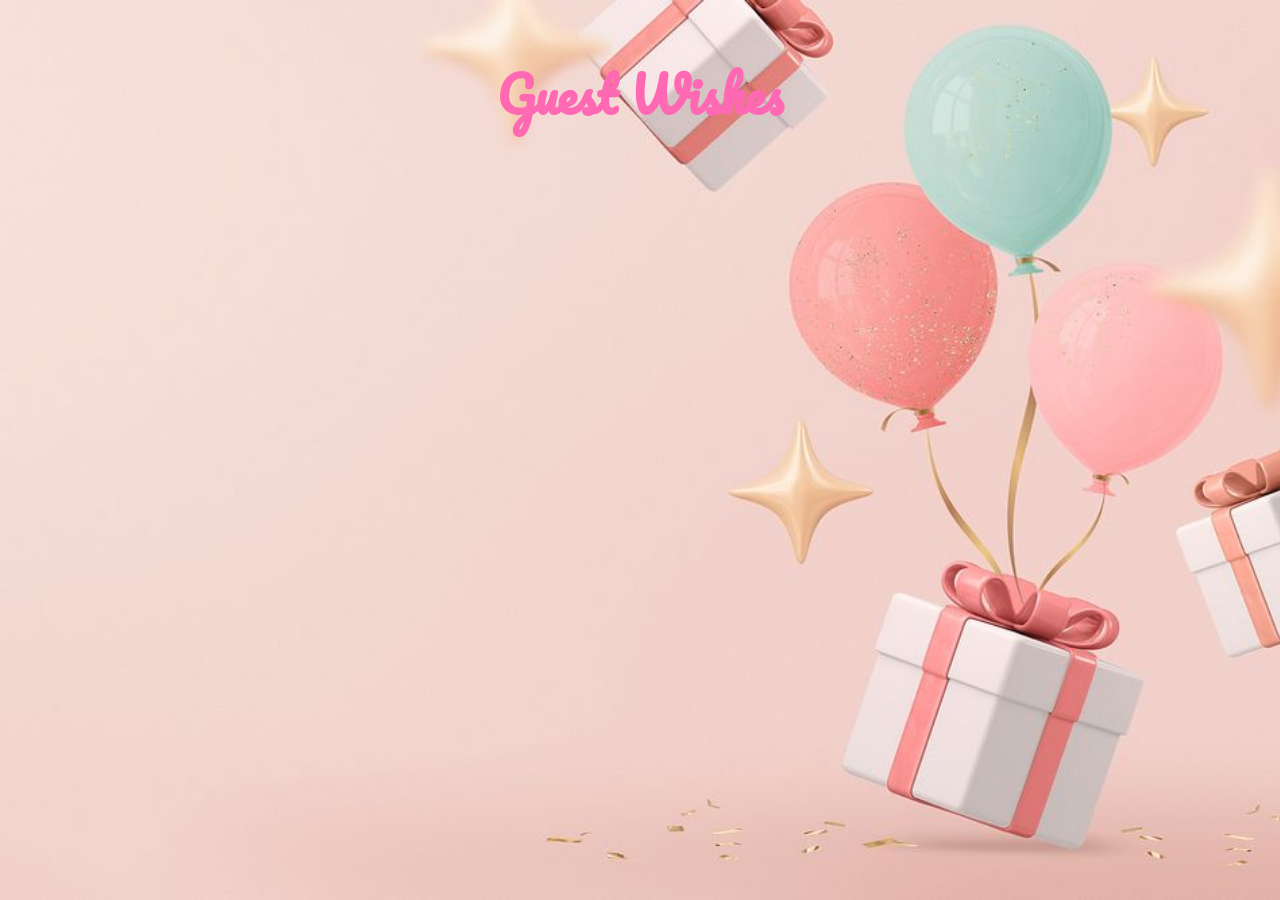
==== wishes.html @ 1745c85b "Update wishes.html" ====
<!DOCTYPE html>
<html lang="en">
<head>
    <meta charset="UTF-8">
    <meta name="viewport" content="width=device-width, initial-scale=1.0">
    <title>Guest Wishes</title>
    <link rel="stylesheet" href="styles.css">
    <link href="https://fonts.googleapis.com/css2?family=Pacifico&family=Raleway:wght@300;400&display=swap" rel="stylesheet">
    <style>
        /* Additional CSS for animations */
        @keyframes fadeIn {
            from {
                opacity: 0;
                transform: translateY(20px);
            }
            to {
                opacity: 1;
                transform: translateY(0);
            }
        }

        .wish-card {
            background-color: #fff;
            border-radius: 10px;
            box-shadow: 0 4px 8px rgba(0, 0, 0, 0.1);
            padding: 20px;
            margin: 10px 0;
            animation: fadeIn 0.5s ease-out;
        }

        .wish-card h3 {
            color: #ff69b4;
            margin-bottom: 10px;
            font-size: 1.5em;
        }

        .wish-card p {
            color: #333;
            font-size: 1.1em;
            line-height: 1.6;
        }
    </style>
</head>
<body>
    
    <audio id="birthday-music" src="birthday_music.mp3" loop autoplay></audio>
    <div class="container">
        <h1 class="animate-text">Guest Wishes</h1>
        <div id="wishes-container" class="wishes-container">
            <!-- Guest messages will be dynamically added here -->
        </div>
    </div>

    <script>
        document.addEventListener('DOMContentLoaded', async () => {
            const wishesContainer = document.getElementById('wishes-container');

            // Function to fetch and display wishes from Google Sheets
            const loadWishes = async () => {
                try {
                    const response = await fetch('https://docs.google.com/spreadsheets/d/e/2PACX-1vSiJHHqgl6Vh46oioIyshNOrG45VwTm5Ia3-qjEmE-rnSlEmGtyvzRHUzIzmyQFZLibQ8PFzP3_w7lh/pub?gid=948567320&single=true&output=csv');
                    if (!response.ok) {
                        throw new Error('Failed to load wishes');
                    }
                    const csvData = await response.text();
                    const wishes = parseCsvData(csvData); // Function to parse CSV data
                    wishesContainer.innerHTML = ''; // Clear existing wishes
                    wishes.forEach(wish => {
                        wishesContainer.appendChild(createWishElement(wish));
                    });
                } catch (error) {
                    console.error('Error loading wishes:', error.message);
                }
            };

            // Function to parse CSV data into an array of objects
            const parseCsvData = (csvData) => {
                const lines = csvData.split('\n');
                const headers = lines[0].split(',');
                const wishes = [];
                for (let i = 1; i < lines.length; i++) {
                    const data = lines[i].split(',');
                    if (data.length === headers.length) {
                        const wish = {};
                        for (let j = 0; j < headers.length; j++) {
                            wish[headers[j].trim()] = data[j].trim();
                        }
                        wishes.push(wish);
                    }
                }
                return wishes;
            };

            // Function to create a wish element
            const createWishElement = (wish) => {
                const div = document.createElement('div');
                div.className = 'wish-card';
                div.innerHTML = `
                    <h3>${wish.Name}</h3>
                    <p>${wish.Message}</p>
                `;
                return div;
            };

            // Load wishes when the page loads
            await loadWishes();
        });
    </script>
</body>
</html>
---- styles.css ----
/* General styles */
body {
    font-family: 'Raleway', sans-serif;
    margin: 0;
    padding: 0;
    background: url('background_2.jpg') no-repeat center center fixed;
    background-size: cover;
    color: #333;
    text-align: center;
}

.container {
    padding: 20px;
}

/* Navigation styles */
nav {
    display: flex;
    justify-content: center;
    gap: 20px;
    margin-bottom: 20px;
}

.nav-btn {
    background-color: #ff69b4;
    color: white;
    padding: 10px 20px;
    border-radius: 5px;
    text-decoration: none;
    transition: background-color 0.3s ease;
}

.nav-btn:hover {
    background-color: #ff1493;
}

/* Animated text */
.animate-text {
    font-family: 'Pacifico', cursive;
    font-size: 3em;
    color: #ff69b4;
    animation: fadeIn 2s ease-in-out;
}

/* Countdown */
.countdown {
    font-size: 1.5em;
    color: #ff69b4;
    margin: 20px 0;
}

/* Birthday image */
.birthday-img {
    width: 100%;
    max-width: 600px;
    height: 600px; /* Set the desired height */
    object-fit: cover;
    border-radius: 10px;
    margin: 20px 0;
}

/* Message styles */
.message {
    font-size: 1.2em;
    color: #333;
}

.hidden {
    display: none;
}

/* Photo gallery styles */
.photo-gallery {
    display: flex;
    justify-content: center;
    flex-wrap: wrap;
    gap: 10px;
}

.photo-gallery img {
    width: 100px;
    height: 100px;
    border-radius: 10px;
    object-fit: cover;
}

/* Guest form styles */
.guest-form {
    display: flex;
    flex-direction: column;
    align-items: center;
    gap: 10px;
    margin-bottom: 20px;
}

.guest-form input,
.guest-form textarea {
    width: 80%;
    max-width: 400px;
    padding: 10px;
    border: 1px solid #ddd;
    border-radius: 5px;
}

.guest-form button {
    background-color: #ff69b4;
    color: white;
    padding: 10px 20px;
    border: none;
    border-radius: 5px;
    cursor: pointer;
    transition: background-color 0.3s ease;
}

.guest-form button:hover {
    background-color: #ff1493;
}

/* Special heading styles */
.special-heading {
    font-family: 'Pacifico', cursive;
    font-size: 2.5em;
    color: #ff69b4;
    margin-top: 30px;
}

/* Special message styles */
.special-message {
    font-size: 1.3em;
    background-color: #fff0f5;
    padding: 20px;
    border-radius: 10px;
    box-shadow: 0 4px 8px rgba(0, 0, 0, 0.1);
    margin: 20px 0;
}

/* Guest comment styles */
#guest-comments div {
    background: #f0f0f0;
    padding: 10px;
    border-radius: 5px;
    margin: 10px 0;
}

/* Button styles */
.btn,
.timeline-btn {
    display: inline-block;
    padding: 15px 30px;
    background-color: #ff69b4; /* Pink */
    color: white;
    text-decoration: none;
    border: none;
    border-radius: 10px;
    transition: background-color 0.3s ease, transform 0.3s ease;
    cursor: pointer;
    font-size: 1.2em;
    font-weight: bold;
}

.btn:hover,
.timeline-btn:hover {
    background-color: #ff1493; /* Dark pink */
    transform: scale(1.05);
}

/* Animations */
@keyframes fadeIn {
    0% { opacity: 0; }
    100% { opacity: 1; }
}

/* Responsive Design */
@media screen and (max-width: 768px) {
    nav {
        flex-direction: column;
        gap: 10px;
    }

    .nav-btn {
        padding: 10px;
        width: 100%;
    }

    .animate-text {
        font-size: 2em;
    }

    .btn,
    .timeline-btn {
        padding: 10px 20px;
        font-size: 1em;
    }

    .special-heading {
        font-size: 2em;
    }

    .guest-form input,
    .guest-form textarea {
        width: 90%;
        max-width: none;
    }

    .container {
        padding: 10px;
    }
}

@media screen and (max-width: 480px) {
    .animate-text {
        font-size: 1.5em;
    }

    .btn,
    .timeline-btn {
        padding: 8px 16px;
        font-size: 0.9em;
    }

    .special-heading {
        font-size: 1.5em;
    }

    .guest-form input,
    .guest-form textarea {
        width: 100%;
    }
}
/* Special Message Section Styles */
.special-message {
    background-color: #fff0f5; /* Light pink background */
    padding: 20px;
    border-radius: 10px;
    box-shadow: 0 4px 8px rgba(0, 0, 0, 0.1);
    margin: 20px 0;
}

.special-message h2 {
    color: #ff69b4; /* Pink text color */
    font-size: 24px;
    margin-bottom: 10px;
}

.special-message p {
    color: #333; /* Dark text color */
    font-size: 16px;
    line-height: 1.6; /* Adjust line height as needed */
}

@keyframes fadeIn {
            from {
                opacity: 0;
                transform: translateY(20px);
            }
            to {
                opacity: 1;
                transform: translateY(0);
            }
        }

        .wish-card {
            background-color: #fff;
            border-radius: 10px;
            box-shadow: 0 4px 8px rgba(0, 0, 0, 0.1);
            padding: 20px;
            margin: 10px 0;
            animation: fadeIn 0.5s ease-out;
        }

        .wish-card h3 {
            color: #ff69b4;
            margin-bottom: 10px;
            font-size: 1.5em;
        }

        .wish-card p {
            color: #333;
            font-size: 1.1em;
            line-height: 1.6;
        }
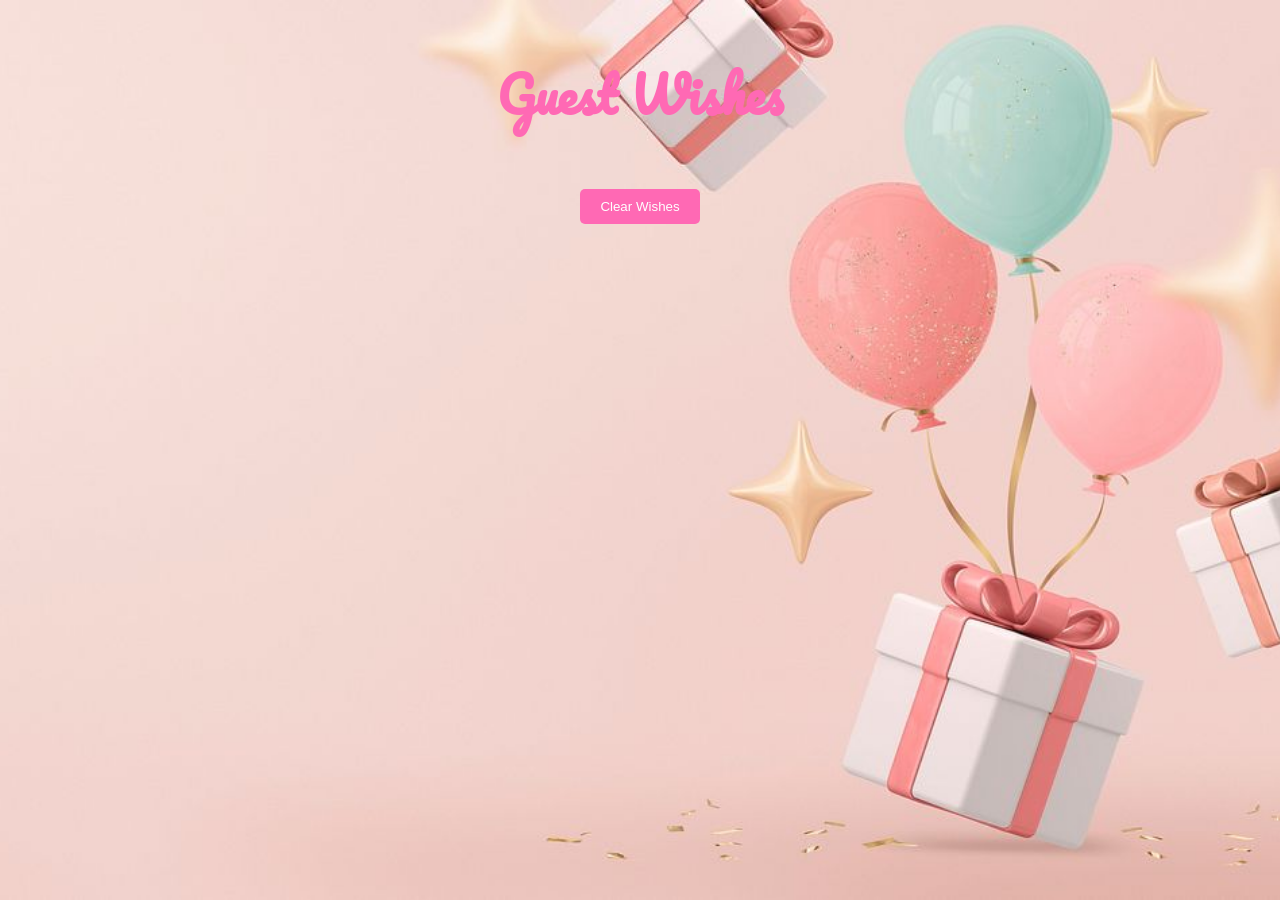
==== commit b64dcd82: "Update wishes.html" ====
--- a/wishes.html
+++ b/wishes.html
@@ -39,6 +39,21 @@
             font-size: 1.1em;
             line-height: 1.6;
         }
+
+        .clear-btn {
+            background-color: #ff69b4;
+            color: white;
+            padding: 10px 20px;
+            border: none;
+            border-radius: 5px;
+            cursor: pointer;
+            transition: background-color 0.3s ease;
+            margin-top: 20px;
+        }
+
+        .clear-btn:hover {
+            background-color: #ff1493;
+        }
     </style>
 </head>
 <body>
@@ -49,6 +64,7 @@
         <div id="wishes-container" class="wishes-container">
             <!-- Guest messages will be dynamically added here -->
         </div>
+        <button id="clear-wishes-btn" class="clear-btn">Clear Wishes</button>
     </div>
 
     <script>
@@ -104,6 +120,16 @@
 
             // Load wishes when the page loads
             await loadWishes();
+
+            // Clear wishes function
+            const clearWishes = () => {
+                wishesContainer.innerHTML = ''; // Clear HTML content
+                // Optionally: You can also add code to clear data from Google Sheets here
+                // Note: Directly manipulating Google Sheets data requires additional API integration
+            };
+
+            // Event listener for the clear wishes button
+            document.getElementById('clear-wishes-btn').addEventListener('click', clearWishes);
         });
     </script>
 </body>
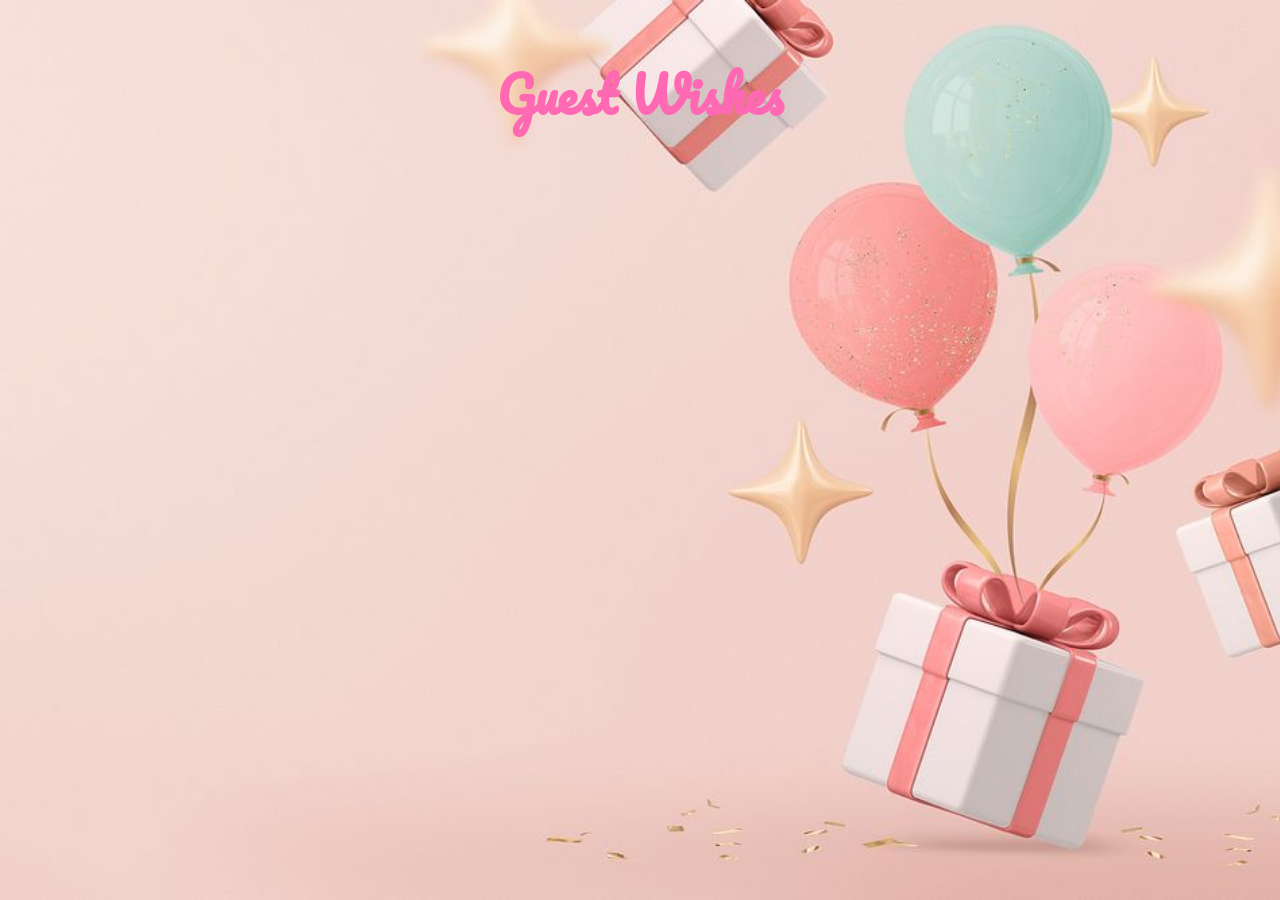
==== commit 5f4d5d7d: "Update wishes.html" ====
--- a/wishes.html
+++ b/wishes.html
@@ -63,9 +63,9 @@
         <h1 class="animate-text">Guest Wishes</h1>
         <div id="wishes-container" class="wishes-container">
             <!-- Guest messages will be dynamically added here -->
-        </div>
+<!--         </div>
         <button id="clear-wishes-btn" class="clear-btn">Clear Wishes</button>
-    </div>
+    </div> -->
 
     <script>
         document.addEventListener('DOMContentLoaded', async () => {
@@ -74,7 +74,7 @@
             // Function to fetch and display wishes from Google Sheets
             const loadWishes = async () => {
                 try {
-                    const response = await fetch('https://docs.google.com/spreadsheets/d/e/2PACX-1vSiJHHqgl6Vh46oioIyshNOrG45VwTm5Ia3-qjEmE-rnSlEmGtyvzRHUzIzmyQFZLibQ8PFzP3_w7lh/pub?gid=948567320&single=true&output=csv');
+                    const response = await fetch('https://docs.google.com/spreadsheets/d/e/2PACX-1vRGn_ZVBKDYCK1uRH46fxon9YfxARHrEnn5m7_tUqm_diYG1zsmY6QPHAn8k5tzy-su4XU_EMYHx5ej/pub?output=csv');
                     if (!response.ok) {
                         throw new Error('Failed to load wishes');
                     }
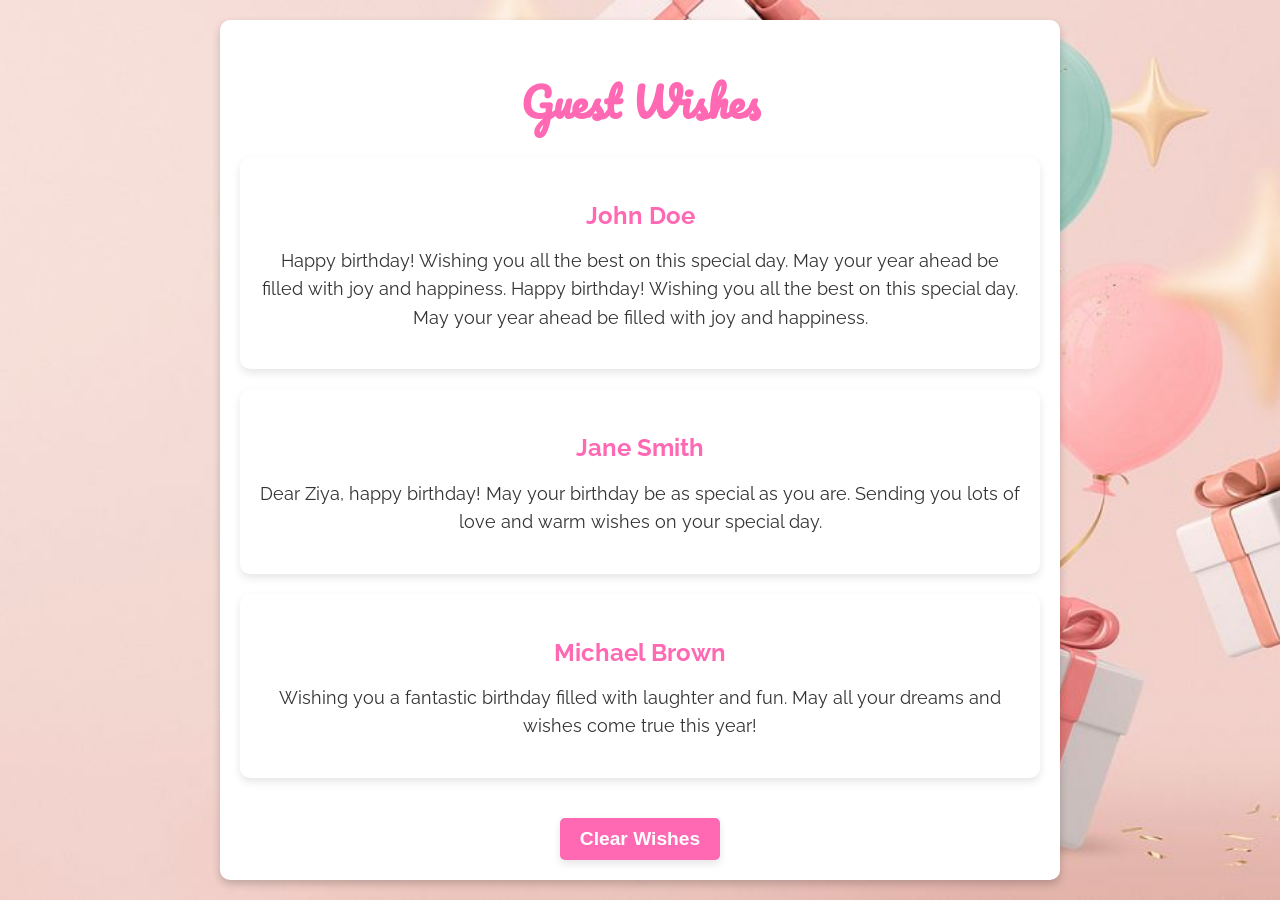
==== commit 132c2807: "Update wishes.html" ====
--- a/wishes.html
+++ b/wishes.html
@@ -8,6 +8,28 @@
     <link href="https://fonts.googleapis.com/css2?family=Pacifico&family=Raleway:wght@300;400&display=swap" rel="stylesheet">
     <style>
         /* Additional CSS for animations */
+        body {
+            font-family: 'Raleway', sans-serif;
+            margin: 0;
+            padding: 0;
+            background-color: #f1f1f1;
+            display: flex;
+            justify-content: center;
+            align-items: center;
+            height: 100vh;
+        }
+
+        .container {
+            background-color: #fff;
+            border-radius: 10px;
+            box-shadow: 0 4px 8px rgba(0, 0, 0, 0.2);
+            padding: 20px;
+            width: 80%;
+            max-width: 800px;
+            overflow: hidden; /* Ensure content doesn't overflow */
+            animation: fadeIn 0.5s ease-out;
+        }
+
         @keyframes fadeIn {
             from {
                 opacity: 0;
@@ -19,13 +41,42 @@
             }
         }
 
+        .animate-text {
+            font-family: 'Pacifico', cursive;
+            font-size: 2.5em;
+            color: #ff69b4;
+            text-align: center;
+            margin-bottom: 20px;
+            animation: textBounce 1.5s ease-in-out infinite;
+        }
+
+        @keyframes textBounce {
+            0%, 100% {
+                transform: translateY(0);
+            }
+            50% {
+                transform: translateY(-10px);
+            }
+        }
+
         .wish-card {
             background-color: #fff;
             border-radius: 10px;
             box-shadow: 0 4px 8px rgba(0, 0, 0, 0.1);
             padding: 20px;
-            margin: 10px 0;
-            animation: fadeIn 0.5s ease-out;
+            margin: 20px 0;
+            animation: cardFadeIn 0.5s ease-out;
+        }
+
+        @keyframes cardFadeIn {
+            from {
+                opacity: 0;
+                transform: translateY(20px);
+            }
+            to {
+                opacity: 1;
+                transform: translateY(0);
+            }
         }
 
         .wish-card h3 {
@@ -38,6 +89,13 @@
             color: #333;
             font-size: 1.1em;
             line-height: 1.6;
+            overflow: hidden;
+            text-overflow: ellipsis;
+            white-space: normal;
+            max-height: 5em;
+            display: -webkit-box;
+            -webkit-line-clamp: 5;
+            -webkit-box-orient: vertical;
         }
 
         .clear-btn {
@@ -49,6 +107,9 @@
             cursor: pointer;
             transition: background-color 0.3s ease;
             margin-top: 20px;
+            font-size: 1.2em;
+            font-weight: bold;
+            box-shadow: 0 4px 8px rgba(0, 0, 0, 0.1);
         }
 
         .clear-btn:hover {
@@ -57,80 +118,37 @@
     </style>
 </head>
 <body>
-    
     <audio id="birthday-music" src="birthday_music.mp3" loop autoplay></audio>
     <div class="container">
         <h1 class="animate-text">Guest Wishes</h1>
         <div id="wishes-container" class="wishes-container">
-            <!-- Guest messages will be dynamically added here -->
-<!--         </div>
-        <button id="clear-wishes-btn" class="clear-btn">Clear Wishes</button>
-    </div> -->
+            <!-- Hardcoded wishes -->
+            <div class="wish-card">
+                <h3>John Doe</h3>
+                <p>Happy birthday! Wishing you all the best on this special day. May your year ahead be filled with joy and happiness. Happy birthday! Wishing you all the best on this special day. May your year ahead be filled with joy and happiness.</p>
+            </div>
+            <div class="wish-card">
+                <h3>Jane Smith</h3>
+                <p>Dear Ziya, happy birthday! May your birthday be as special as you are. Sending you lots of love and warm wishes on your special day.</p>
+            </div>
+            <div class="wish-card">
+                <h3>Michael Brown</h3>
+                <p>Wishing you a fantastic birthday filled with laughter and fun. May all your dreams and wishes come true this year!</p>
+            </div>
+            <!-- Add more wishes as needed -->
+        </div>
+        <button class="clear-btn" id="clear-wishes-btn">Clear Wishes</button>
+    </div>
 
     <script>
-        document.addEventListener('DOMContentLoaded', async () => {
+        // Function to clear wishes
+        const clearWishes = () => {
             const wishesContainer = document.getElementById('wishes-container');
+            wishesContainer.innerHTML = '';
+        };
 
-            // Function to fetch and display wishes from Google Sheets
-            const loadWishes = async () => {
-                try {
-                    const response = await fetch('https://docs.google.com/spreadsheets/d/e/2PACX-1vRGn_ZVBKDYCK1uRH46fxon9YfxARHrEnn5m7_tUqm_diYG1zsmY6QPHAn8k5tzy-su4XU_EMYHx5ej/pub?output=csv');
-                    if (!response.ok) {
-                        throw new Error('Failed to load wishes');
-                    }
-                    const csvData = await response.text();
-                    const wishes = parseCsvData(csvData); // Function to parse CSV data
-                    wishesContainer.innerHTML = ''; // Clear existing wishes
-                    wishes.forEach(wish => {
-                        wishesContainer.appendChild(createWishElement(wish));
-                    });
-                } catch (error) {
-                    console.error('Error loading wishes:', error.message);
-                }
-            };
-
-            // Function to parse CSV data into an array of objects
-            const parseCsvData = (csvData) => {
-                const lines = csvData.split('\n');
-                const headers = lines[0].split(',');
-                const wishes = [];
-                for (let i = 1; i < lines.length; i++) {
-                    const data = lines[i].split(',');
-                    if (data.length === headers.length) {
-                        const wish = {};
-                        for (let j = 0; j < headers.length; j++) {
-                            wish[headers[j].trim()] = data[j].trim();
-                        }
-                        wishes.push(wish);
-                    }
-                }
-                return wishes;
-            };
-
-            // Function to create a wish element
-            const createWishElement = (wish) => {
-                const div = document.createElement('div');
-                div.className = 'wish-card';
-                div.innerHTML = `
-                    <h3>${wish.Name}</h3>
-                    <p>${wish.Message}</p>
-                `;
-                return div;
-            };
-
-            // Load wishes when the page loads
-            await loadWishes();
-
-            // Clear wishes function
-            const clearWishes = () => {
-                wishesContainer.innerHTML = ''; // Clear HTML content
-                // Optionally: You can also add code to clear data from Google Sheets here
-                // Note: Directly manipulating Google Sheets data requires additional API integration
-            };
-
-            // Event listener for the clear wishes button
-            document.getElementById('clear-wishes-btn').addEventListener('click', clearWishes);
-        });
+        // Event listener for clear wishes button
+        document.getElementById('clear-wishes-btn').addEventListener('click', clearWishes);
     </script>
 </body>
 </html>
